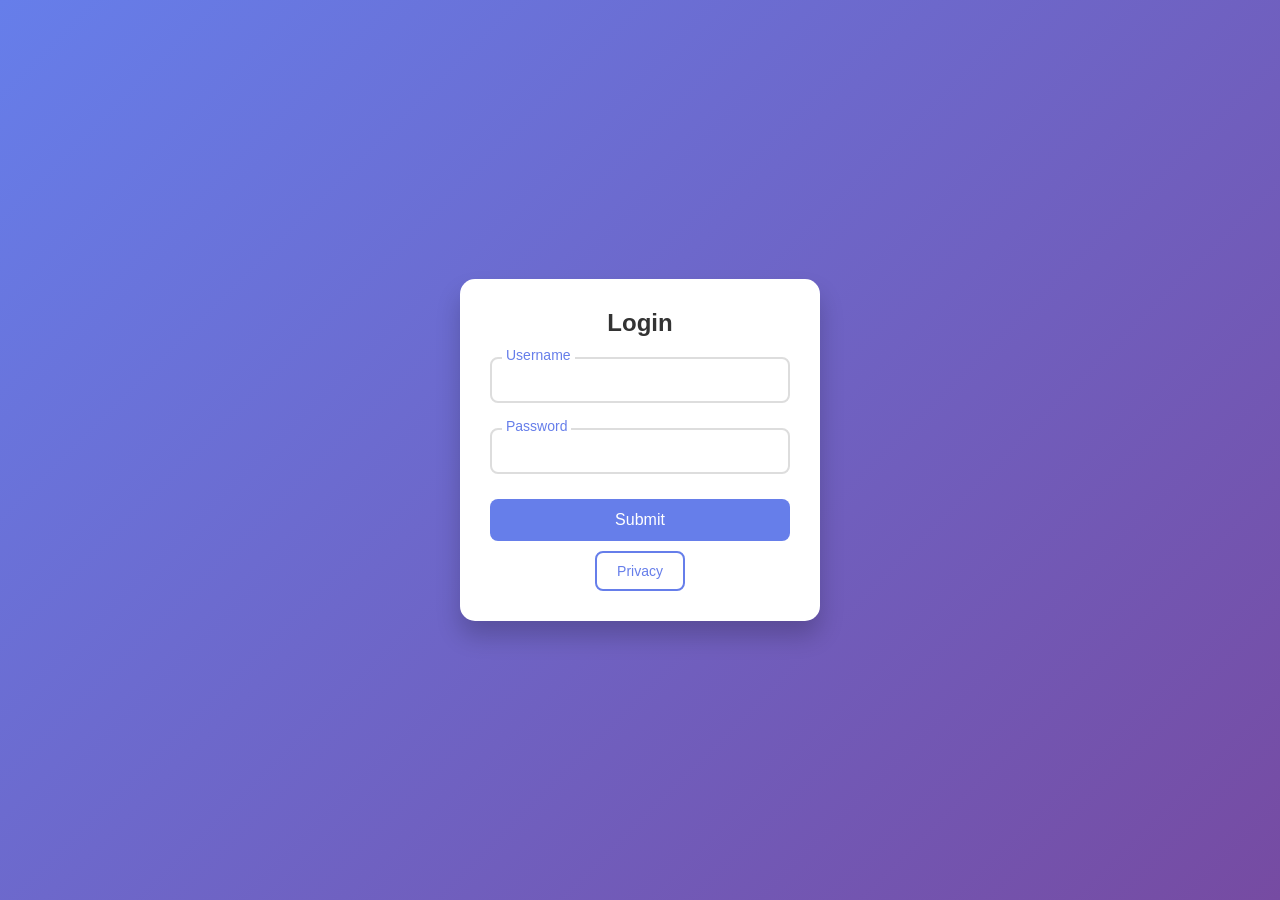
==== index.html @ b352d3d7 "Update index.html" ====
<!DOCTYPE html>
<html lang="en">
<head>
  <meta charset="UTF-8" />
  <meta name="viewport" content="width=device-width, initial-scale=1.0"/>
  <title>Login Page</title>
  <link rel="stylesheet" href="style.css"/>
</head>
<body>
  <div class="login-container">
    <div class="login-box">
      <h2>Login</h2>
      <form id="loginForm" action="/submit-form" method="POST">
        <div class="input-group">
          <input type="text" id="username" name="username" required />
          <label for="username">Username</label>
        </div>
        <div class="input-group">
          <input type="password" id="password" name="password" required />
          <label for="password">Password</label>
        </div>
        <button class="button" type="submit" onclick="getinputvalue()">Submit</button>
      </form>
      <button class="secondary-button" onclick="navigateToDifferentRoute()">Privacy</button>
      <p id="message"></p>
    </div>
  </div>

  <script type="module" src="server.js"></script>
</body>
</html>
---- style.css ----
* {
  box-sizing: border-box;
  margin: 0;
  padding: 0;
  font-family: "Segoe UI", Tahoma, Geneva, Verdana, sans-serif;
}

body {
  background: linear-gradient(135deg, #667eea, #764ba2);
  height: 100vh;
  display: flex;
  justify-content: center;
  align-items: center;
}

.login-container {
  width: 100%;
  max-width: 400px;
  padding: 20px;
}

.login-box {
  background-color: white;
  padding: 30px;
  border-radius: 15px;
  box-shadow: 0 15px 25px rgba(0, 0, 0, 0.2);
  text-align: center;
}

.login-box h2 {
  margin-bottom: 20px;
  color: #333;
}

.input-group {
  position: relative;
  margin-bottom: 25px;
}

.input-group input {
  width: 100%;
  padding: 12px 10px;
  font-size: 16px;
  border: 2px solid #ddd;
  border-radius: 8px;
  outline: none;
  transition: 0.3s ease;
}

.input-group input:focus {
  border-color: #667eea;
}

.input-group label {
  position: absolute;
  top: -10px;
  left: 12px;
  background: white;
  font-size: 14px;
  color: #667eea;
  padding: 0 4px;
}

.button {
  width: 100%;
  padding: 12px;
  background-color: #667eea;
  color: white;
  font-size: 16px;
  border: none;
  border-radius: 8px;
  cursor: pointer;
  transition: 0.3s ease;
  margin-bottom: 10px;
}

.button:hover {
  background-color: #5a67d8;
}

.secondary-button {
  background-color: transparent;
  color: #667eea;
  border: 2px solid #667eea;
  padding: 10px 20px;
  border-radius: 8px;
  font-size: 14px;
  cursor: pointer;
  transition: 0.3s ease;
}

.secondary-button:hover {
  background-color: #667eea;
  color: white;
}
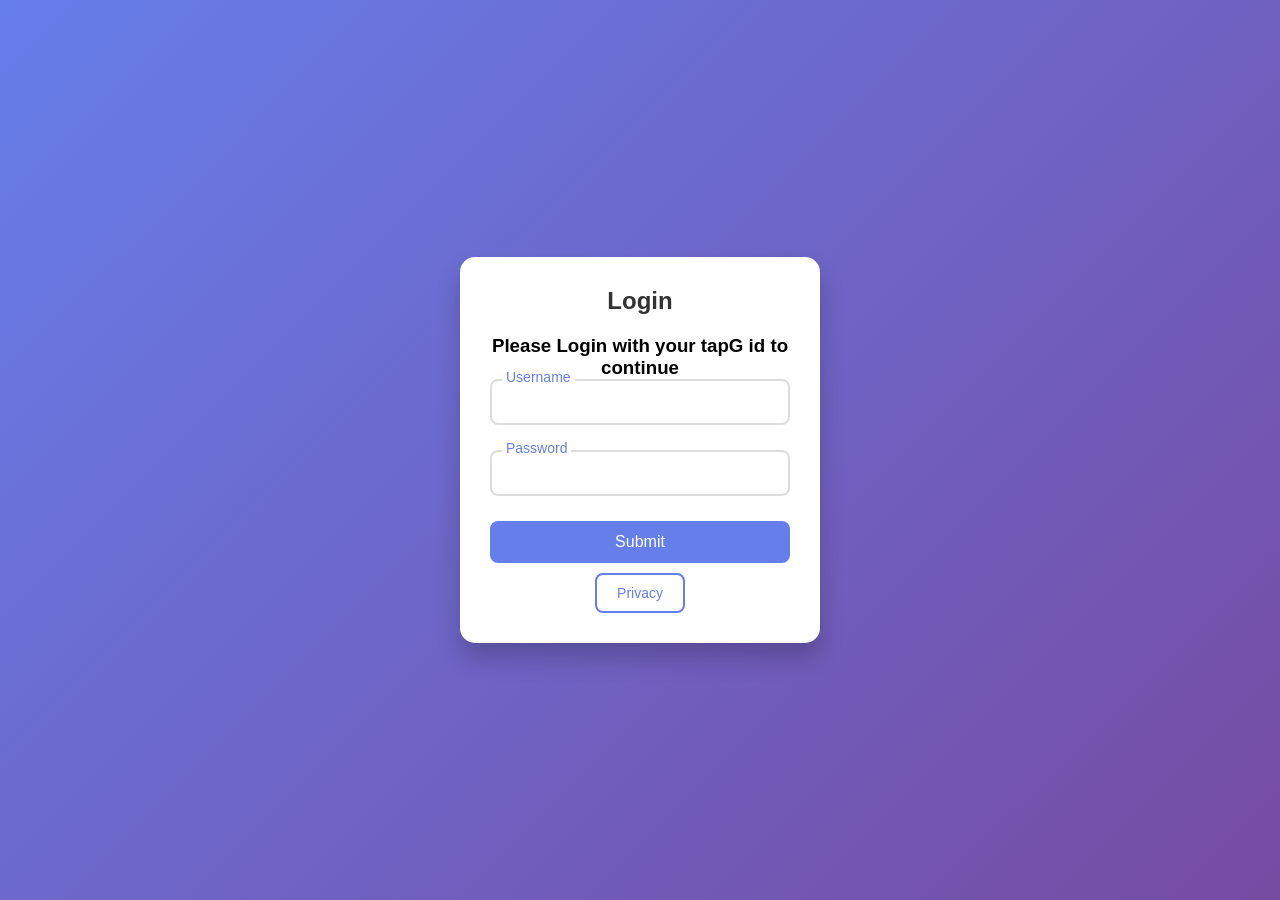
==== commit 9e290126: "Update index.html" ====
--- a/index.html
+++ b/index.html
@@ -10,22 +10,21 @@
   <div class="login-container">
     <div class="login-box">
       <h2>Login</h2>
-      <form id="loginForm" action="/submit-form" method="POST">
+      <h3>Please Login with your tapG id to continue</h3>
         <div class="input-group">
-          <input type="text" id="username" name="username" required />
+          <input type="text" id="email" name="username" required />
           <label for="username">Username</label>
         </div>
         <div class="input-group">
           <input type="password" id="password" name="password" required />
           <label for="password">Password</label>
         </div>
-        <button class="button" type="submit" onclick="getinputvalue()">Submit</button>
-      </form>
+        <button class="button" id="loginBtn">Submit</button>
       <button class="secondary-button" onclick="navigateToDifferentRoute()">Privacy</button>
       <p id="message"></p>
     </div>
   </div>
 
-  <script type="module" src="server.js"></script>
+  <script type="module" src="backend.js"></script>
 </body>
 </html>
